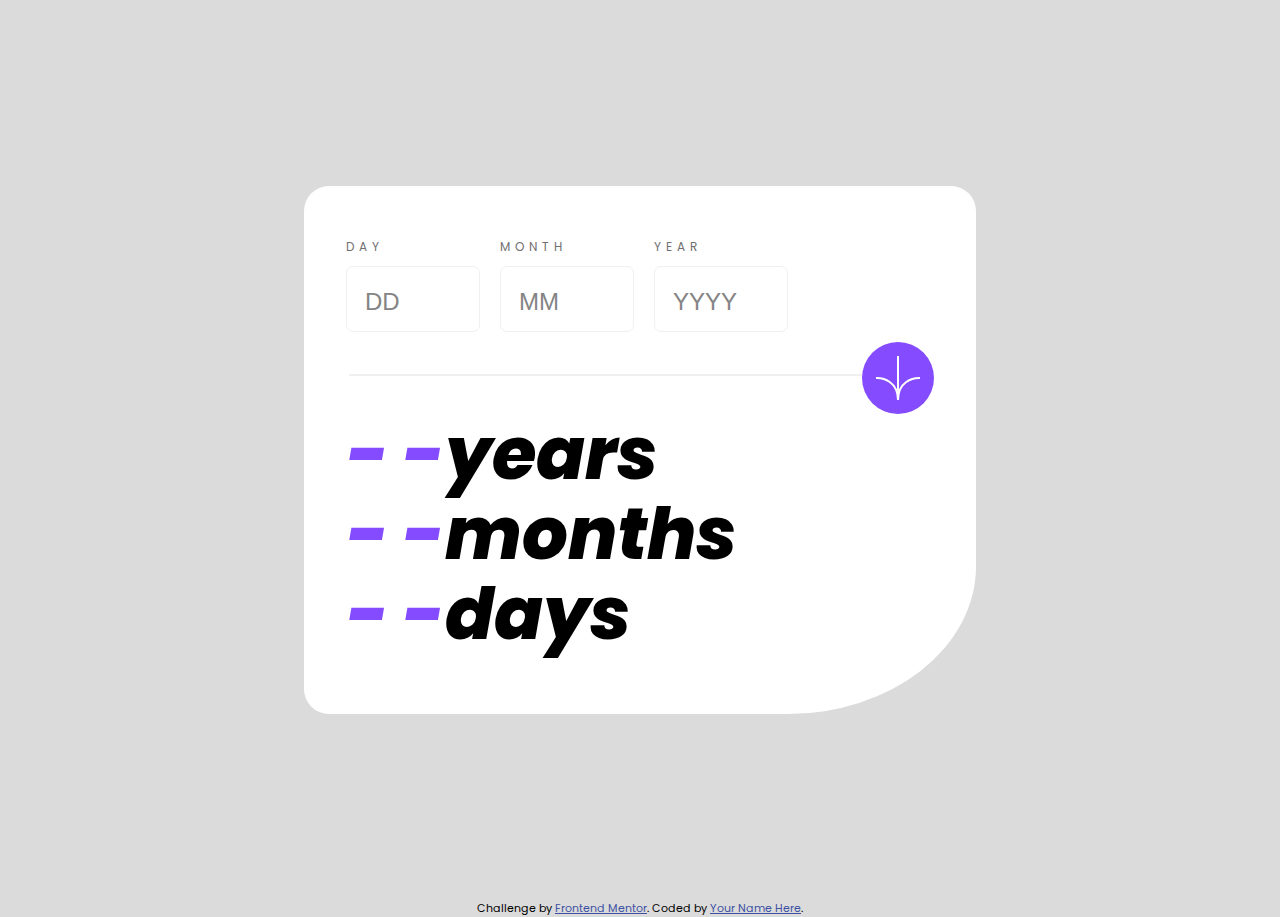
==== age-calculator-app/index.html @ 35b71c1d "add age caculator app" ====
<!DOCTYPE html>
<html lang="en">
  <head>
    <meta charset="UTF-8" />
    <meta name="viewport" content="width=device-width, initial-scale=1.0" />
    <!-- displays site properly based on user's device -->

    <link
      rel="icon"
      type="image/png"
      sizes="32x32"
      href="./assets/images/favicon-32x32.png"
    />
    <link rel="stylesheet" href="style.css" />
    <link rel="preconnect" href="https://fonts.googleapis.com" />
    <link rel="preconnect" href="https://fonts.gstatic.com" crossorigin />
    <link
      href="https://fonts.googleapis.com/css2?family=Poppins:wght@700&display=swap"
      rel="stylesheet"
    />
    <link
      href="https://fonts.googleapis.com/css2?family=Poppins:ital,wght@1,800;1,900&display=swap"
      rel="stylesheet"
    />

    <title>Frontend Mentor | Age calculator app</title>

    <!-- Feel free to remove these styles or customise in your own stylesheet 👍 -->
    <style>
      .attribution {
        font-size: 11px;
        text-align: center;
        margin: 0;
      }
      .attribution a {
        color: hsl(228, 45%, 44%);
      }
    </style>
  </head>
  <body>
    <section>
      <div class="container">
        <div class="entry">
          <div class="inputs">
            <h1 id="day-label">Day</h1>
            <input class="day" type="number" placeholder="DD"  maxlength="2" min="1" max="31"/>
            <p class="empty-error" id="empty-day">This field is required</p>
            <p class="invalid-error" id="invalid-day">Must be a valid day</p>
          </div>

          <div class="inputs">
            <h1 id="month-label">Month</h1>
            <input class="month" type="number" placeholder="MM" maxlength="2" min="1" max="12" />
            <p class="empty-error" id="empty-month">This field is required</p>
            <p class="invalid-error " id="invalid-month">Must be a valid month</p>
            
          </div>

          <div class="inputs">
            <h1 id="year-label">Year</h1>
            <input class="year" type="number" placeholder="YYYY" maxlength="4" min="1000" />
            <p class="empty-error" id="empty-year">This field is required</p>
            <p class="invalid-error" id="invalid-year">Must be in the past</p>
          </div>
        </div>

        <div class="break">
        <hr/>
          <div class="arrowBtn">
            <img src="./assets/images/icon-arrow.svg" alt="img" />
          </div>
        </div>

        <div class="convert">
          <div class="age" ><span id="years">- -</span>years</div>
          <div class="age" ><span id="months">- -</span>months</div>
          <div class="age" ><span id="days">- -</span>days</div>
        </div>
      </div>
    </section>

    <div class="attribution">
      Challenge by
      <a href="https://www.frontendmentor.io?ref=challenge" target="_blank"
        >Frontend Mentor</a
      >. Coded by <a href="#">Your Name Here</a>.
    </div>

    <script src="script.js"></script>
  </body>
</html>
---- age-calculator-app/style.css ----
html {
  background-color: hsl(0, 0%, 86%);
  box-sizing: border-box;
  min-height: 100vh;
  display: flex;
  align-items: center;
  justify-content: center;
  font-family: "Poppins", sans-serifs;
}

body {
  margin: 0;
}

section {
  height: 100vh;
  display: flex;
  align-items: center;
  justify-content: center;
}

.container {
  background-color: white;
  width: 42em;
  height: 33em;
  border-radius: 25px;
  border-bottom-right-radius: 28%;
  box-shadow: 20px 20px 8px hsl(0, 0%, 86%);
}

.entry {
  display: flex;
  margin: 2em 0 0 2em;
}

.inputs {
  margin: 10px;
}

h1 {
  margin: 0;
  font-size: 12px;
  font-weight: 400;
  padding: 10px 0 10px 0;
  text-transform: uppercase;
  color: hsl(0, 1%, 44%);
  letter-spacing: 5px;
}

input {
  width: 7rem;
  height: 4rem;
  border-radius: 7px;
  border: 1px solid hsl(0, 0%, 94%);
  font-weight: 400;
  font-size: 32px;
  outline: none;
  padding: 0 10px 0 10px;
}

input::placeholder {
  padding: 0 8px 0 8px;
  font-size: 24px;
  color: #848484;
}

input:invalid {
  border: 1px solid red;
}

.Label,
.Empty {
  color: hsl(0, 100%, 67%);
}

.invalid-error,
.empty-error {
  font-size: 10px;
  font-weight: 0;
  color: hsl(0, 100%, 67%);
  font-style: italic;
  word-spacing: 2px;
  display: none;
  margin: 0;
}

.break {
  display: flex;
}

hr {
  border: 1px solid hsl(0, 0%, 94%);
  width: 76%;
  margin: 2em 0 auto 2.8em;
}

.arrowBtn {
  border-radius: 50%;
  background-color: hsl(259, 100%, 65%);
  width: 4.5em;
  height: 4.5em;
  display: flex;
  align-items: center;
  justify-content: center;
}

.convert {
  margin: 0;
  padding: 0;
  line-height: 5em;
  display: grid;
}

.age {
  margin: 0 0 0 0.6em;
  padding: 0;
  font-style: italic;
  font-size: 4.5em;
  font-weight: 800;
}

span {
  color: hsl(259, 100%, 65%);
}

@media only screen and (max-width: 600px) {
  html {
    margin: 0 20px 0 20px;
    display: flex;
    justify-content: center;
    align-items: center;
  }

  .container {
    width: 100%;
    margin: 0 30px 0 30px;
    display: flex;
    justify-content: center;
    align-items: center;
    flex-direction: column;
  }

  .entry {
    padding-right: 20px;
    margin: 2em 0 0 2em;
    width: auto;
  }

  .inputs {
    margin: 8px;
  }

  input {
    width: 5.5rem;
    height: 4rem;
    font-size: 24px;
    padding: 0 7px 0 7px;
  }

  .break {
    margin: 20px 20px 0 0;
    padding-right: 20px;
  }

  h1 {
    letter-spacing: 2.5px;
  }

  .convert {
    margin-top: 3em;
  }

  .age {
    margin: 0;
    font-size: 4em;
  }

  hr {
    z-index: 0;
    width: 20em;
    height: auto;
    margin-top: 35px;
  }

  .arrowBtn {
    position: absolute;
    top: 50%;
    left: 50%;
    transform: translate(-50%, -110%);
  }
}
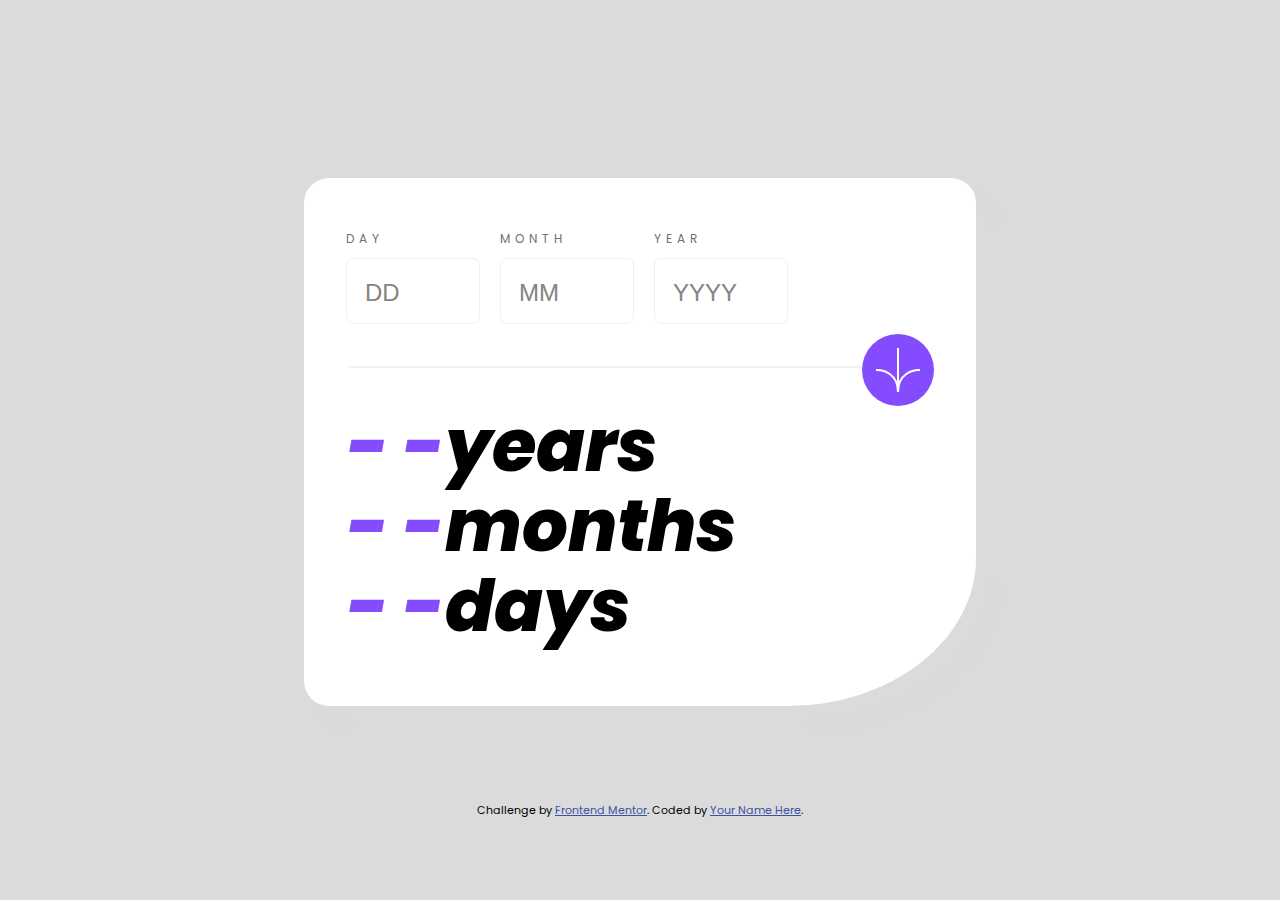
==== commit 1fdf8951: "fixed mobile font-size" ====
--- a/age-calculator-app/index.html
+++ b/age-calculator-app/index.html
@@ -31,6 +31,8 @@
         font-size: 11px;
         text-align: center;
         margin: 0;
+        
+      
       }
       .attribution a {
         color: hsl(228, 45%, 44%);
@@ -38,7 +40,7 @@
     </style>
   </head>
   <body>
-    <section>
+    <div class="main">
       <div class="container">
         <div class="entry">
           <div class="inputs">
@@ -77,7 +79,7 @@
           <div class="age" ><span id="days">- -</span>days</div>
         </div>
       </div>
-    </section>
+    </div>
 
     <div class="attribution">
       Challenge by
--- a/age-calculator-app/style.css
+++ b/age-calculator-app/style.css
@@ -12,8 +12,8 @@
   margin: 0;
 }
 
-section {
-  height: 100vh;
+.main {
+  height: 80vh;
   display: flex;
   align-items: center;
   justify-content: center;
@@ -124,8 +124,12 @@
 }
 
 @media only screen and (max-width: 600px) {
-  html {
-    margin: 0 20px 0 20px;
+  .main{
+    
+   
+    margin: 30px 30px 0 6em;
+    padding: 30px 20px 0 6em;
+    
     display: flex;
     justify-content: center;
     align-items: center;
@@ -133,7 +137,6 @@
 
   .container {
     width: 100%;
-    margin: 0 30px 0 30px;
     display: flex;
     justify-content: center;
     align-items: center;
@@ -177,15 +180,26 @@
 
   hr {
     z-index: 0;
-    width: 20em;
+    width: 22em;
     height: auto;
     margin-top: 35px;
   }
 
   .arrowBtn {
     position: absolute;
-    top: 50%;
-    left: 50%;
-    transform: translate(-50%, -110%);
-  }
-}
+    left: 60%;
+    /* transform: translate(-50%, -50%); */
+  }
+
+  .invalid-error,
+.empty-error{
+    font-size: 9px;
+  }
+
+  .attribution{
+    font-size: 8px;
+    position: absolute;
+    left: 30%;
+    word-wrap: none;
+  }
+}
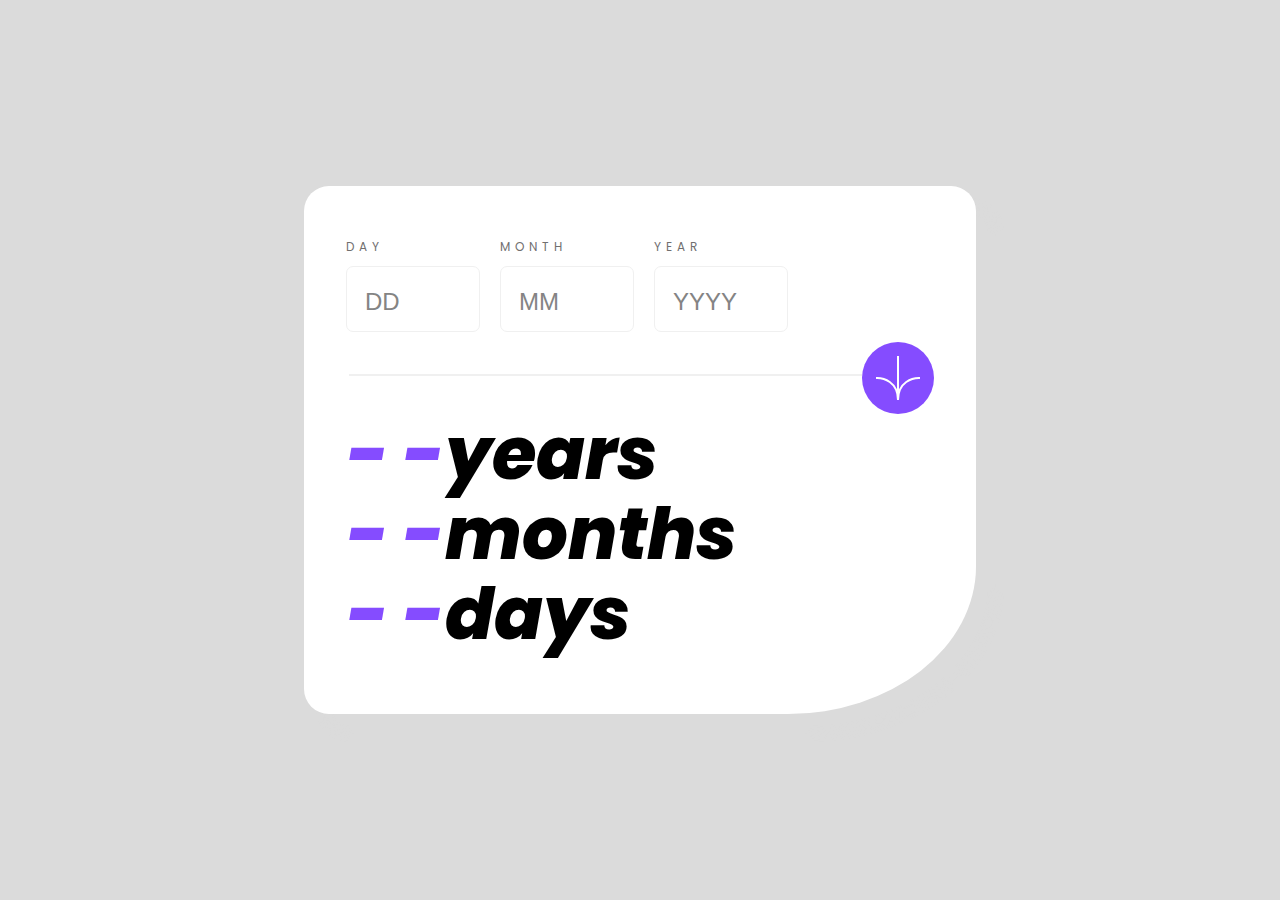
==== commit 125dee70: "removed attribution" ====
--- a/age-calculator-app/index.html
+++ b/age-calculator-app/index.html
@@ -26,17 +26,7 @@
     <title>Frontend Mentor | Age calculator app</title>
 
     <!-- Feel free to remove these styles or customise in your own stylesheet 👍 -->
-    <style>
-      .attribution {
-        font-size: 11px;
-        text-align: center;
-        margin: 0;
-        
-      
-      }
-      .attribution a {
-        color: hsl(228, 45%, 44%);
-      }
+    
     </style>
   </head>
   <body>
@@ -81,13 +71,6 @@
       </div>
     </div>
 
-    <div class="attribution">
-      Challenge by
-      <a href="https://www.frontendmentor.io?ref=challenge" target="_blank"
-        >Frontend Mentor</a
-      >. Coded by <a href="#">Your Name Here</a>.
-    </div>
-
     <script src="script.js"></script>
   </body>
 </html>
--- a/age-calculator-app/style.css
+++ b/age-calculator-app/style.css
@@ -124,12 +124,14 @@
 }
 
 @media only screen and (max-width: 600px) {
+html{
+  margin: 0;
+  padding: 0;
+}
+
   .main{
-    
-   
     margin: 30px 30px 0 6em;
     padding: 30px 20px 0 6em;
-    
     display: flex;
     justify-content: center;
     align-items: center;
@@ -188,18 +190,10 @@
   .arrowBtn {
     position: absolute;
     left: 60%;
-    /* transform: translate(-50%, -50%); */
   }
 
   .invalid-error,
 .empty-error{
     font-size: 9px;
   }
-
-  .attribution{
-    font-size: 8px;
-    position: absolute;
-    left: 30%;
-    word-wrap: none;
-  }
 }
